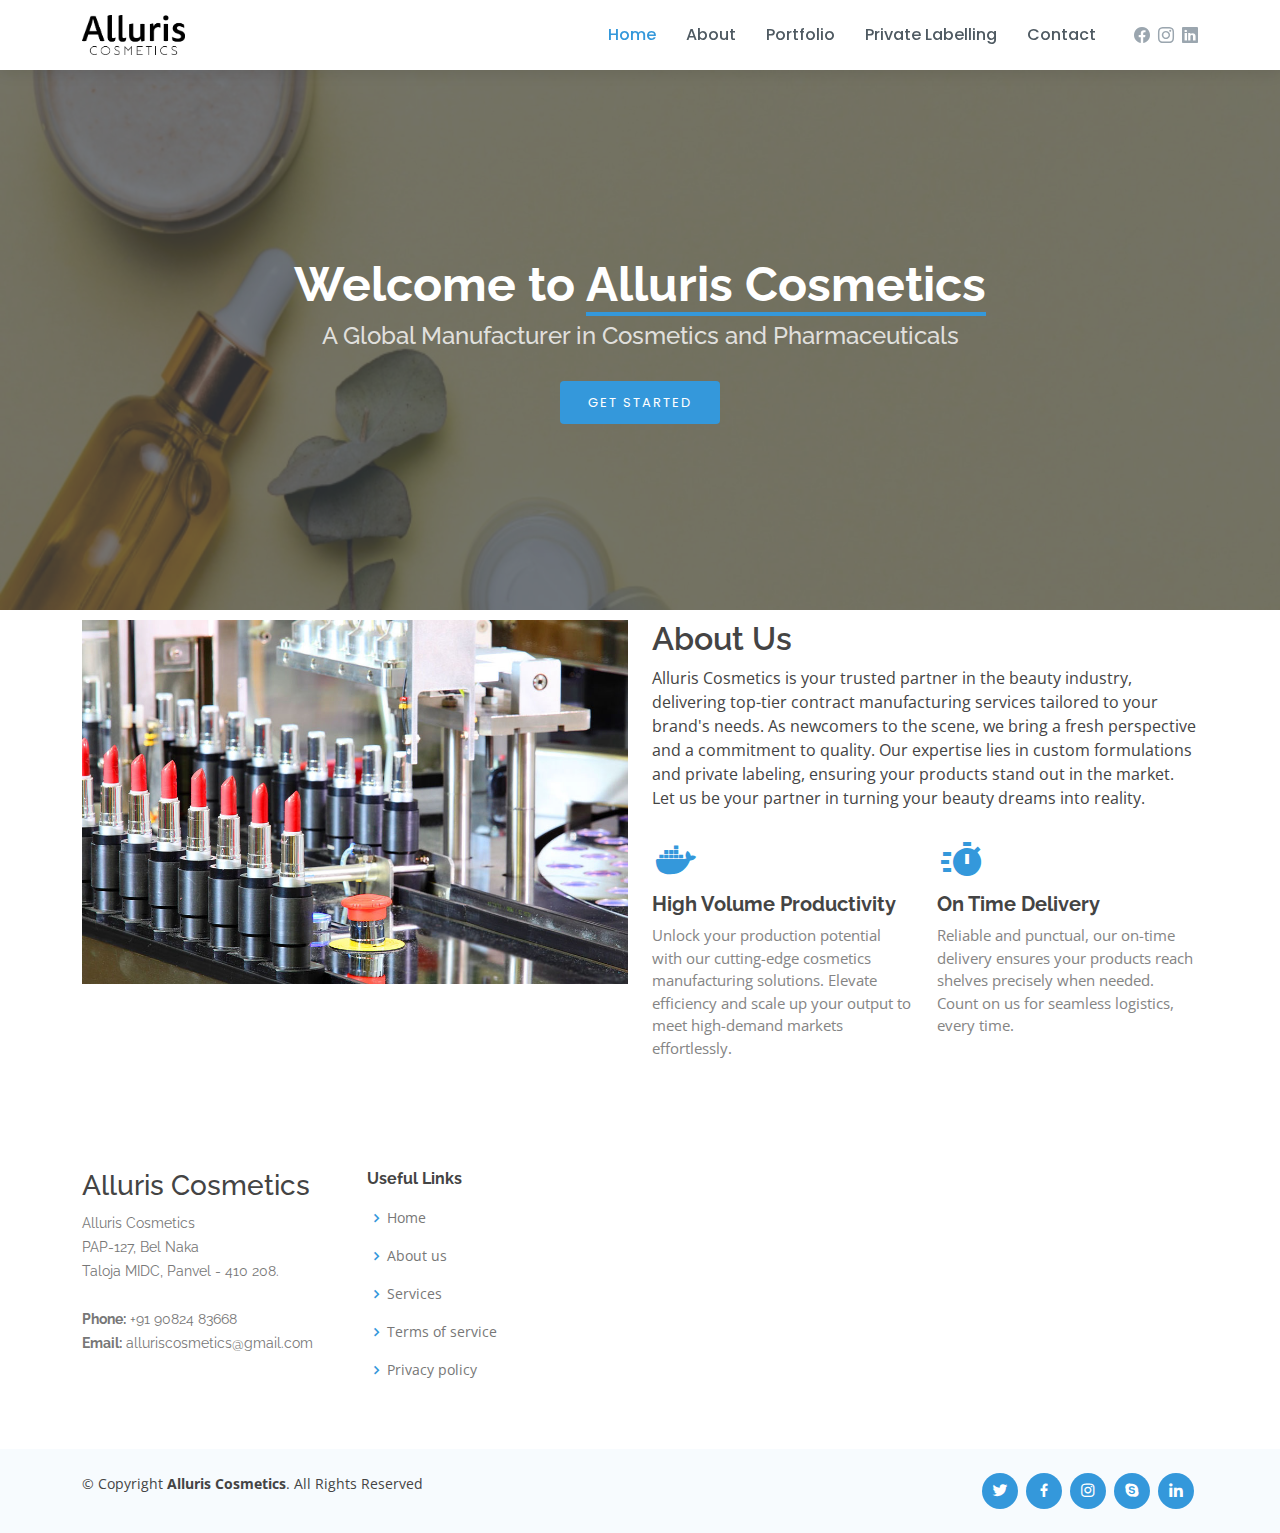
==== aboutus.html @ 61f26ea5 "New Project" ====
<!DOCTYPE html>
<html lang="en">

<head>
  <meta charset="utf-8">
  <meta content="width=device-width, initial-scale=1.0" name="viewport">

  <title>Alluris Cosmetics</title>
  <meta content="" name="description">
  <meta content="" name="keywords">

  <!-- Favicons -->
  <link href="assets/img/favicon.png" rel="icon">
  <link href="assets/img/apple-touch-icon.png" rel="apple-touch-icon">

  <!-- Google Fonts -->
  <link href="https://fonts.googleapis.com/css?family=Open+Sans:300,300i,400,400i,600,600i,700,700i|Raleway:300,300i,400,400i,500,500i,600,600i,700,700i|Poppins:300,300i,400,400i,500,500i,600,600i,700,700i" rel="stylesheet">

  <!-- Vendor CSS Files -->
  <link href="assets/vendor/bootstrap/css/bootstrap.min.css" rel="stylesheet">
  <link href="assets/vendor/bootstrap-icons/bootstrap-icons.css" rel="stylesheet">
  <link href="assets/vendor/boxicons/css/boxicons.min.css" rel="stylesheet">
  <link href="assets/vendor/glightbox/css/glightbox.min.css" rel="stylesheet">
  <link href="assets/vendor/swiper/swiper-bundle.min.css" rel="stylesheet">

  <!-- Template Main CSS File -->
  <link href="assets/css/style.css" rel="stylesheet">

  <!-- =======================================================
  * Template Name: Lumia
  * Template URL: https://bootstrapmade.com/lumia-bootstrap-business-template/
  * Updated: Mar 17 2024 with Bootstrap v5.3.3
  * Author: BootstrapMade.com
  * License: https://bootstrapmade.com/license/
  ======================================================== -->
</head>

<body>

  <!-- ======= Header ======= -->
  <header id="header" class="fixed-top d-flex align-items-center">
    <div class="container d-flex align-items-center">

      <div class="logo me-auto">
        <!--<h1><a href="index.html">Alluris Cosmetics</a></h1> -->
        <!-- Uncomment below if you prefer to use an image logo -->
         <a href="index.html"><img src="assets/img/logo.png" alt="" class="img-fluid"></a>
      </div>

      <nav id="navbar" class="navbar order-last order-lg-0">
        <ul>
          <li><a class="nav-link scrollto active" href="index.html">Home</a></li>
          <li><a class="nav-link scrollto" href="#about">About</a></li>
          <li><a class="nav-link scrollto " href="portfolio.html">Portfolio</a></li>
          <li><a class="nav-link scrollto" href="privatelabelling.html">Private Labelling</a></li>
          <!-- <li class="dropdown"><a href="#"><span>Drop Down</span> <i class="bi bi-chevron-down"></i></a>
            <ul>
              <li><a href="#">Drop Down 1</a></li>
              <li class="dropdown"><a href="#"><span>Deep Drop Down</span> <i class="bi bi-chevron-right"></i></a>
                <ul>
                  <li><a href="#">Deep Drop Down 1</a></li>
                  <li><a href="#">Deep Drop Down 2</a></li>
                  <li><a href="#">Deep Drop Down 3</a></li>
                  <li><a href="#">Deep Drop Down 4</a></li>
                  <li><a href="#">Deep Drop Down 5</a></li>
                </ul>
              </li>
              <li><a href="#">Drop Down 2</a></li>
              <li><a href="#">Drop Down 3</a></li>
              <li><a href="#">Drop Down 4</a></li>
            </ul>
          </li> -->
          <li><a class="nav-link scrollto" href="contactus.html">Contact</a></li>
        </ul>
        <i class="bi bi-list mobile-nav-toggle"></i>
      </nav><!-- .navbar -->

      <div class="header-social-links d-flex align-items-center">
        <a href="https://www.facebook.com/profile.php?id=61558745377913" class="facebook"><i class="bi bi-facebook"></i></a>
        <a href="https://www.instagram.com/alluriscosmetics/" class="instagram"><i class="bi bi-instagram"></i></a>
        <a href="https://www.linkedin.com/in/alluriscosmetics/" class="linkedin"><i class="bi bi-linkedin"></i></i></a>
      </div>

    </div>
  </header><!-- End Header -->

  <!-- ======= Hero Section ======= -->
  <section id="hero" class="d-flex flex-column justify-content-center align-items-center">
    <div class="container text-center text-md-left" data-aos="fade-up">
      <h1>Welcome to <span>Alluris Cosmetics</span></h1>
      <h2>A Global Manufacturer in Cosmetics and Pharmaceuticals</h2>
      <a href="#about" class="btn-get-started scrollto">Get Started</a>
    </div>
  </section><!-- End Hero -->

  <main id="main">



    <!-- ======= About Section ======= -->
    <section id="about" class="about">
      <div class="container">

        <div class="row">
          <div class="col-lg-6">
            <img src="assets/img/about2.jpg" class="img-fluid" alt="">
          </div>
          <div class="col-lg-6 pt-4 pt-lg-0">
            <h3>About Us</h3>
            <p>
              Alluris Cosmetics is your trusted partner in the beauty industry, delivering top-tier contract manufacturing services tailored to your brand's needs. As newcomers to the scene, we bring a fresh perspective and a commitment to quality. Our expertise lies in custom formulations and private labeling, ensuring your products stand out in the market. Let us be your partner in turning your beauty dreams into reality.
            </p>
           <!-- <ul>
              <li><i class="bx bx-check-double"></i> Ullamco laboris nisi ut aliquip ex ea commodo consequat.</li>
              <li><i class="bx bx-check-double"></i> Duis aute irure dolor in reprehenderit in voluptate velit.</li>
            </ul> -->
            
            <div class="row icon-boxes">
              <div class="col-md-6">
               <i class='bx bxl-docker'></i>
                <h4>High Volume Productivity</h4>
                <p>Unlock your production potential with our cutting-edge cosmetics manufacturing solutions. Elevate efficiency and scale up your output to meet high-demand markets effortlessly.</p>
              </div>
              <div class="col-md-6 mt-4 mt-md-0">
                <i class='bx bxs-timer'></i>
                <h4>On Time Delivery</h4>
                <p>Reliable and punctual, our on-time delivery ensures your products reach shelves precisely when needed. Count on us for seamless logistics, every time.</p>
              </div>
            </div>

          </div>
        </div>

      </div>
    </section><!-- End About Section -->

    <br>

  
  

 

  </main><!-- End #main -->

  <!-- ======= Footer ======= -->
  <footer id="footer">

    <div class="footer-top">
      <div class="container">
        <div class="row">

          <div class="col-lg-3 col-md-6 footer-contact">
            <h3>Alluris Cosmetics</h3>
            <p>
              Alluris Cosmetics <br>
              PAP-127, Bel Naka<br>
              Taloja MIDC, Panvel - 410 208.  <br><br>
              <strong>Phone:</strong> +91 90824 83668<br>
              <strong>Email:</strong> alluriscosmetics@gmail.com<br>
            </p>
          </div>

          <div class="col-lg-2 col-md-6 footer-links">
            <h4>Useful Links</h4>
            <ul>
              <li><i class="bx bx-chevron-right"></i> <a href="index.html">Home</a></li>
              <li><i class="bx bx-chevron-right"></i> <a href="aboutus.html">About us</a></li>
              <li><i class="bx bx-chevron-right"></i> <a href="privatelabelling.html">Services</a></li>
              <li><i class="bx bx-chevron-right"></i> <a href="terms.html">Terms of service</a></li>
              <li><i class="bx bx-chevron-right"></i> <a href="privacy.html">Privacy policy</a></li>
            </ul>
          </div>

          
          
        </div>
      </div>
    </div>

    <div class="container d-md-flex py-4">

      <div class="me-md-auto text-center text-md-start">
        <div class="copyright">
          &copy; Copyright <strong><span>Alluris Cosmetics</span></strong>. All Rights Reserved
        </div>
        
      </div>
      <div class="social-links text-center text-md-right pt-3 pt-md-0">
        <a href="#" class="twitter"><i class="bx bxl-twitter"></i></a>
        <a href="#" class="facebook"><i class="bx bxl-facebook"></i></a>
        <a href="#" class="instagram"><i class="bx bxl-instagram"></i></a>
        <a href="#" class="google-plus"><i class="bx bxl-skype"></i></a>
        <a href="#" class="linkedin"><i class="bx bxl-linkedin"></i></a>
      </div>
    </div>
  </footer><!-- End Footer -->

  <a href="#" class="back-to-top d-flex align-items-center justify-content-center"><i class="bi bi-arrow-up-short"></i></a>

  <!-- Vendor JS Files -->
  <script src="assets/vendor/purecounter/purecounter_vanilla.js"></script>
  <script src="assets/vendor/bootstrap/js/bootstrap.bundle.min.js"></script>
  <script src="assets/vendor/glightbox/js/glightbox.min.js"></script>
  <script src="assets/vendor/isotope-layout/isotope.pkgd.min.js"></script>
  <script src="assets/vendor/swiper/swiper-bundle.min.js"></script>
  <script src="assets/vendor/waypoints/noframework.waypoints.js"></script>
  <script src="assets/vendor/php-email-form/validate.js"></script>

  <!-- Template Main JS File -->
  <script src="assets/js/main.js"></script>

</body>

</html>
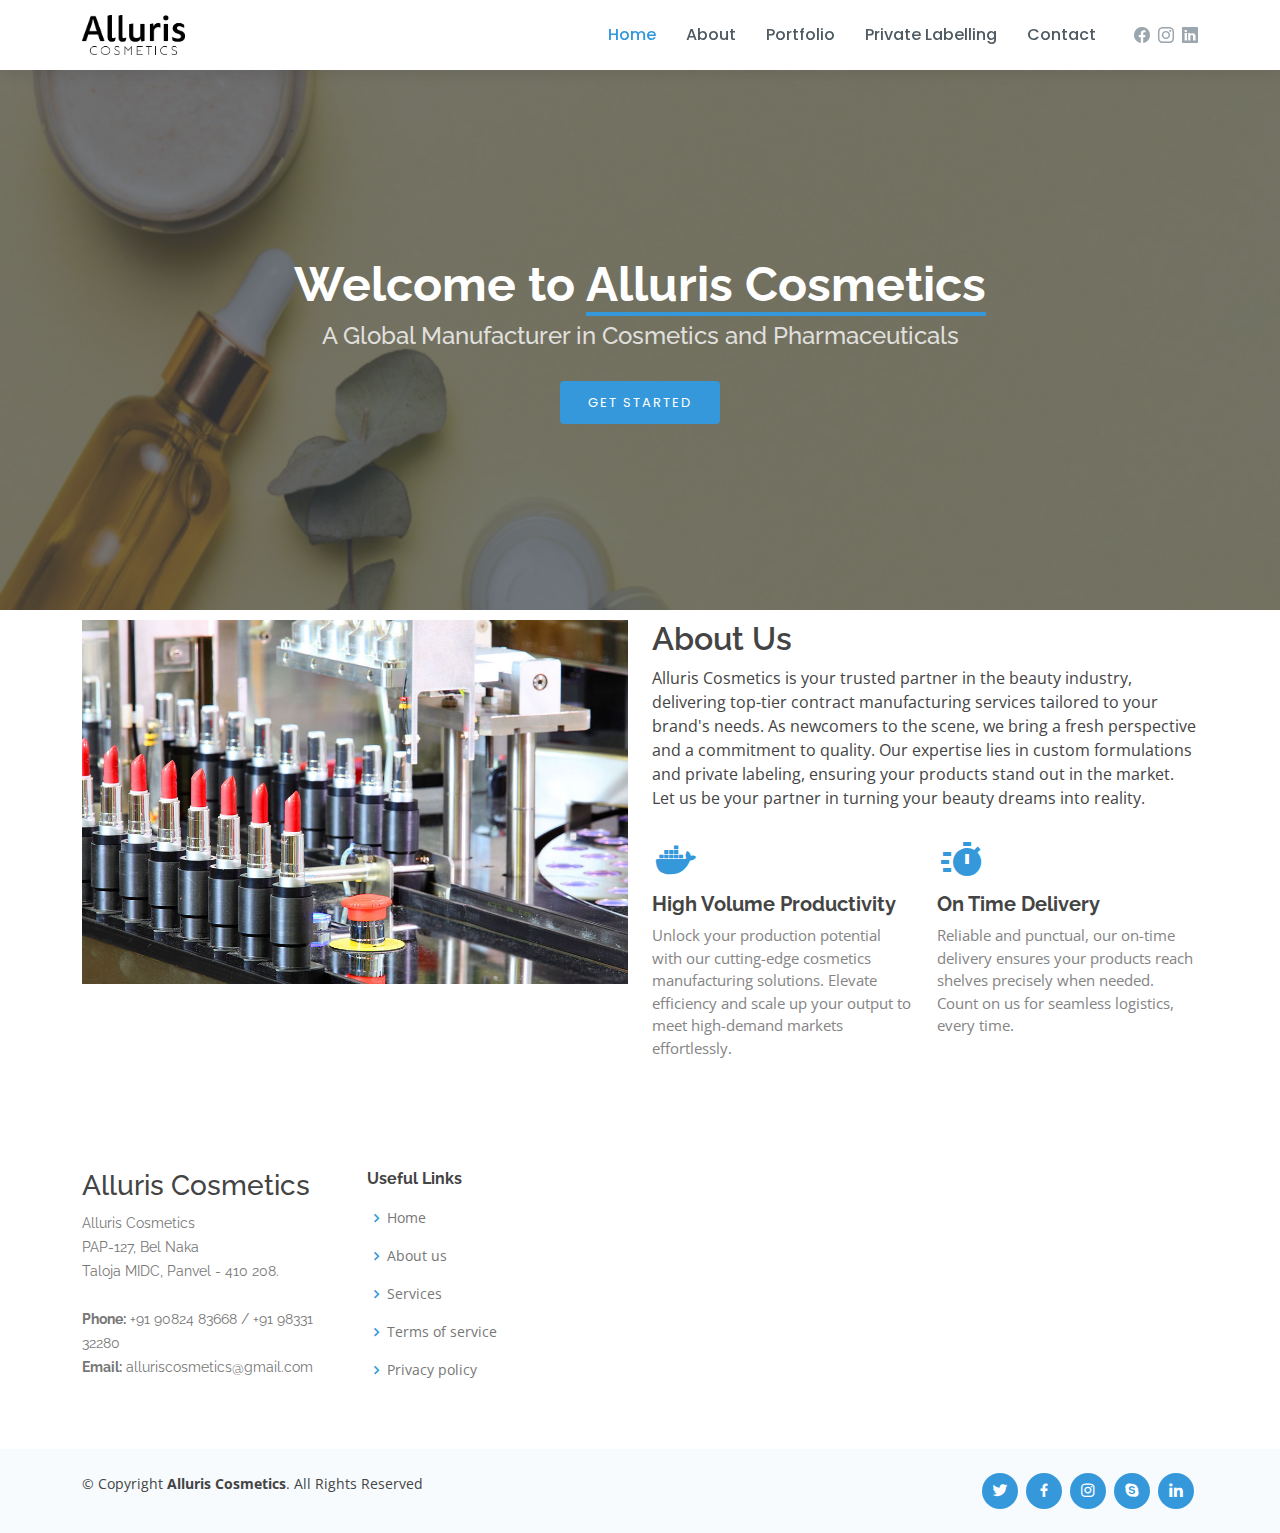
==== commit 72b5f377: "Contact Details Update" ====
--- a/aboutus.html
+++ b/aboutus.html
@@ -156,7 +156,7 @@
               Alluris Cosmetics <br>
               PAP-127, Bel Naka<br>
               Taloja MIDC, Panvel - 410 208.  <br><br>
-              <strong>Phone:</strong> +91 90824 83668<br>
+              <strong>Phone:</strong> +91 90824 83668 / +91 98331 32280<br>
               <strong>Email:</strong> alluriscosmetics@gmail.com<br>
             </p>
           </div>
